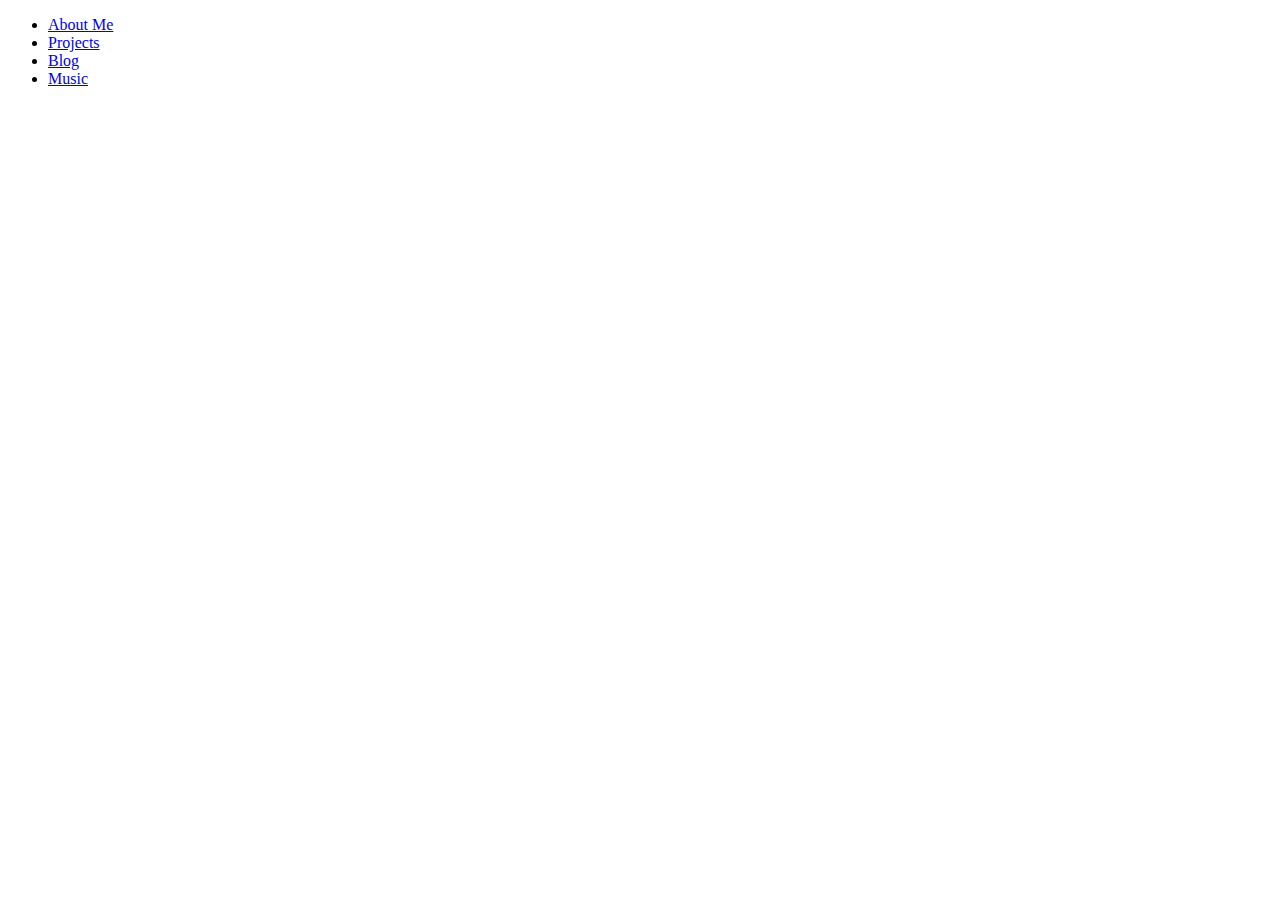
==== index.html @ 07c1a790 "create basic structure and assets" ====
<!DOCTYPE html>
<html lang="en">
<head>
    <meta charset="UTF-8">
    <meta http-equiv="X-UA-Compatible" content="IE=edge">
    <meta name="viewport" content="width=device-width, initial-scale=1.0">
    <title>Document</title>
</head>
<body>
    <header>
      <div class="header-bg">
        
      </div>
    </header>
        <ul>
          <li><a href="#">About Me</a></li>
          <li><a href="#">Projects</a></li>
          <li><a href="#">Blog</a></li>
          <li><a href="#">Music</a></li>
        </ul>
</body>
</html>
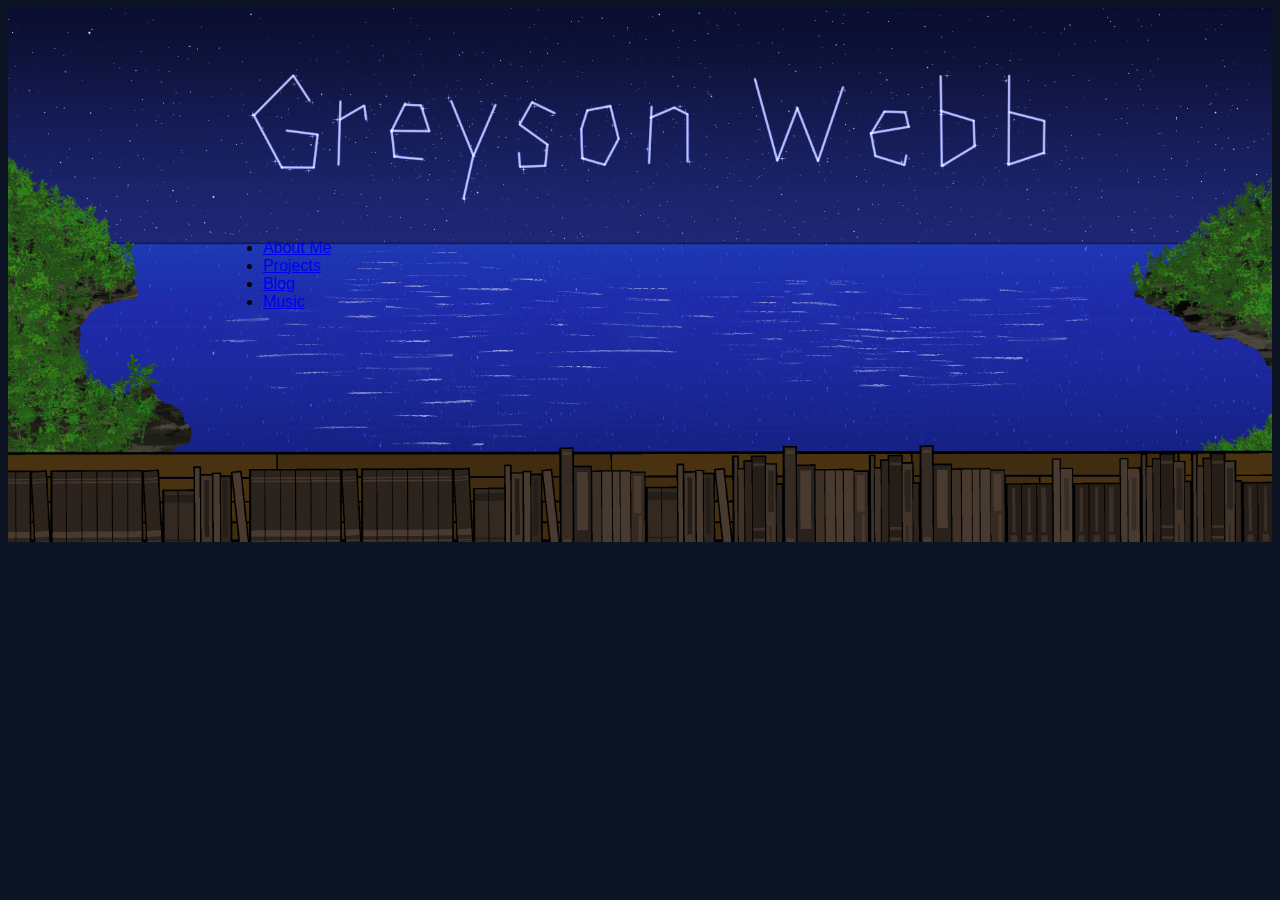
==== commit 3d124717: "add header bg and pages boilerplate" ====
--- a/index.html
+++ b/index.html
@@ -5,18 +5,19 @@
     <meta http-equiv="X-UA-Compatible" content="IE=edge">
     <meta name="viewport" content="width=device-width, initial-scale=1.0">
     <title>Document</title>
+    <link rel="stylesheet" href="styles.css">
 </head>
 <body>
     <header>
       <div class="header-bg">
-        
-      </div>
-    </header>
         <ul>
           <li><a href="#">About Me</a></li>
           <li><a href="#">Projects</a></li>
           <li><a href="#">Blog</a></li>
           <li><a href="#">Music</a></li>
         </ul>
+      </div>
+    </header>
+        
 </body>
 </html>--- a/styles.css
+++ b/styles.css
@@ -0,0 +1,13 @@
+body {
+    background-color: rgb(13,20,35);
+    font-family: Helvetica;
+  }
+  
+.header-bg {
+    background-image: url("img/GW-Header-BG.jpg"); 
+    background-size: cover; 
+    background-position: center;
+    padding: 17%
+  }
+  
+  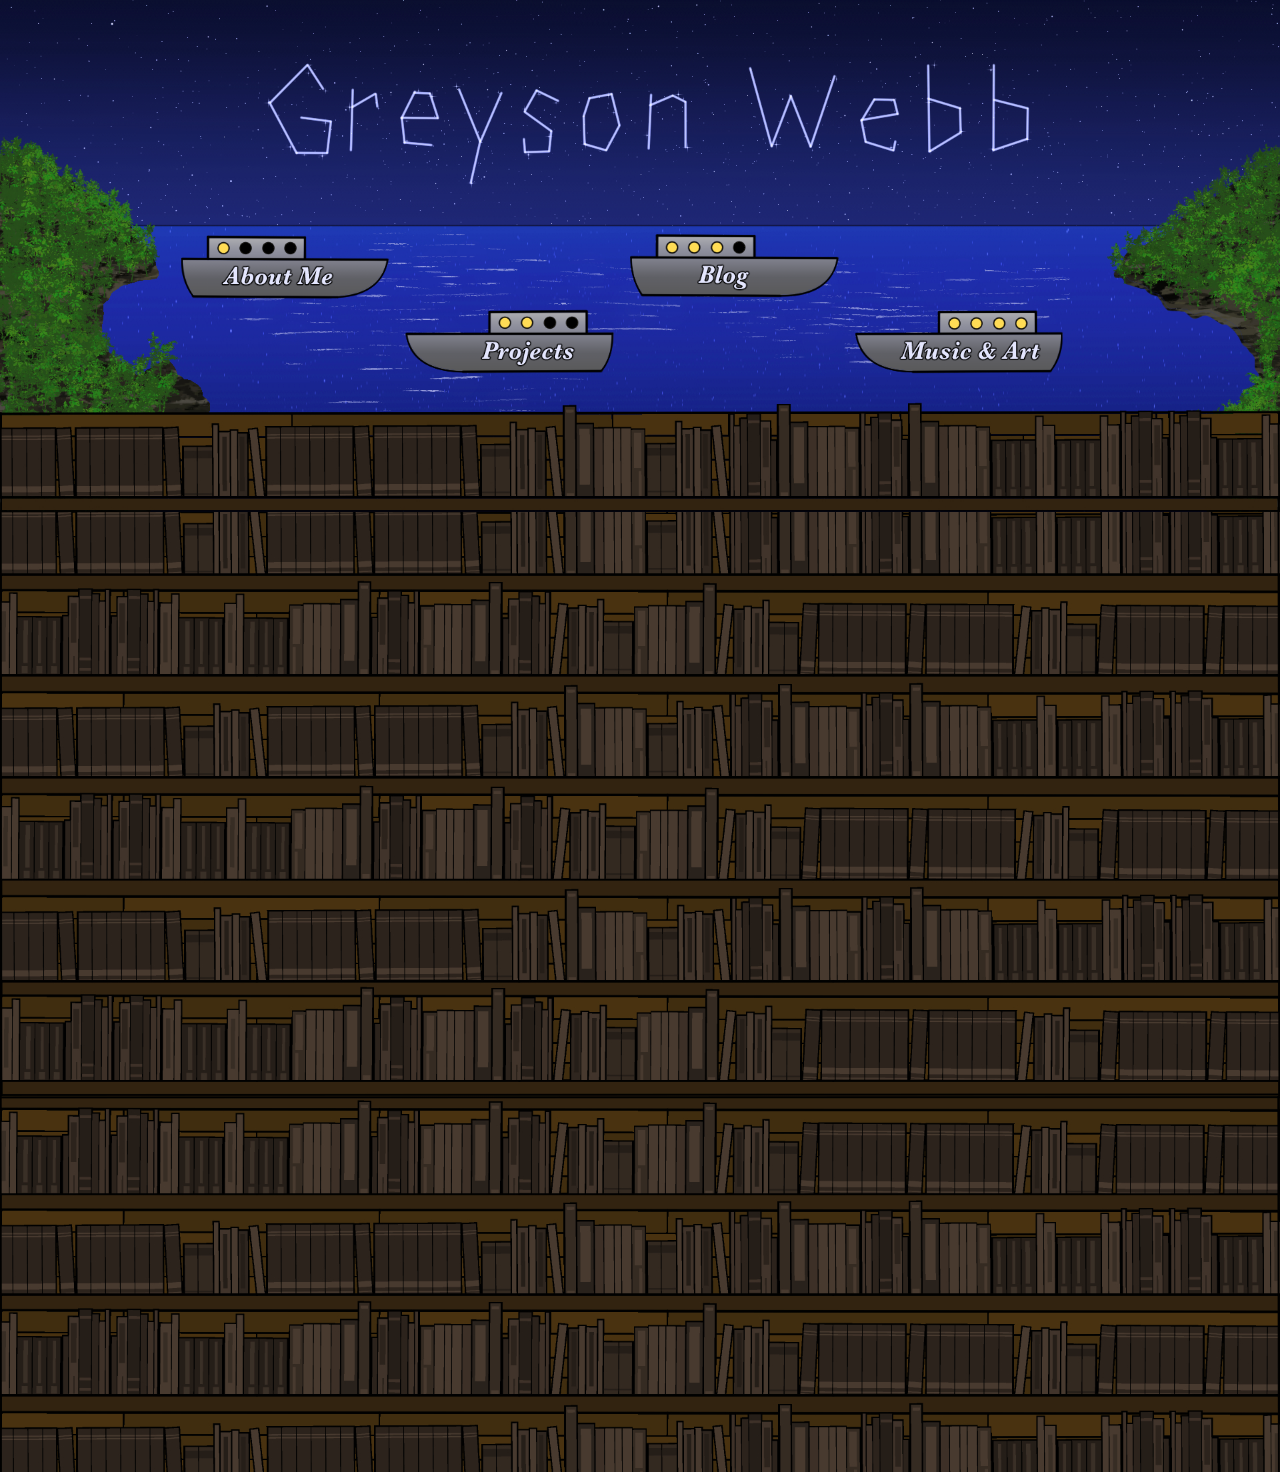
==== commit 70cbb55d: "structure backgrounds and nav imgs" ====
--- a/index.html
+++ b/index.html
@@ -4,20 +4,27 @@
     <meta charset="UTF-8">
     <meta http-equiv="X-UA-Compatible" content="IE=edge">
     <meta name="viewport" content="width=device-width, initial-scale=1.0">
-    <title>Document</title>
+    <title>Greyson Webb</title>
     <link rel="stylesheet" href="styles.css">
 </head>
 <body>
     <header>
-      <div class="header-bg">
-        <ul>
-          <li><a href="#">About Me</a></li>
-          <li><a href="#">Projects</a></li>
-          <li><a href="#">Blog</a></li>
-          <li><a href="#">Music</a></li>
-        </ul>
-      </div>
+      <ul class="navbar">
+        <li class="about-me-button"><a href="#"><img src="img/nav-buttons/about-me-boat-button.png" alt="About Me button that looks like a boat"></a></li>
+        <li class="projects-button"><a href="#"><img src="img/nav-buttons/projects-boat-button.png" alt="Projects button that looks like a boat"></a></li>
+        <li class="blog-button"><a href="#"><img src="img/nav-buttons/blog-boat-button.png" alt="Blog button that looks like a boat"></a></li>
+        <li class="music-and-art-button"><a href="#"><img src="img/nav-buttons/Music-and-Art-boat-button.png" alt="Music and Art button that looks like a boat"></a></li>
+      </ul>
+      
     </header>
-        
+
+    <div class="content">
+
+    
+    </div>
+
+    <footer>
+
+    </footer>
 </body>
 </html>--- a/styles.css
+++ b/styles.css
@@ -1,13 +1,66 @@
+* {
+  box-sizing: border-box;
+  margin: 0;
+  padding: 0;
+}
+
 body {
-    background-color: rgb(13,20,35);
-    font-family: Helvetica;
-  }
+  background-image: url("img/GW-body-Background.jpg");
+  background-size: contain;
+  background-position: center;
+  background-color: rgb(13,20,35);
+  font-family: Helvetica;
+}
   
-.header-bg {
-    background-image: url("img/GW-Header-BG.jpg"); 
-    background-size: cover; 
-    background-position: center;
-    padding: 17%
-  }
-  
-  +header {
+  display: flex;
+  justify-content: center;
+  align-items: center;
+  background-image: url("img/GW-Header-BG.jpg"); 
+  background-size: cover; 
+  background-position: bottom;
+  max-width: 1920px;
+  height: 100%;
+  width: 100%;
+  height: 40vw;
+  margin: 0 auto;
+}
+
+.navbar {
+  display: flex;
+  height: 12.6vw;
+  width: 73vw;
+  align-items: center;
+  list-style: none;
+  padding: 0px;
+  margin-top: 100px;
+}
+
+/*
+.about-me-button,
+.projects-button,
+.blog-button,
+.music-and-art-button {
+
+}
+*/
+
+.about-me-button,
+.blog-button {
+  align-self: flex-start;
+}
+
+.projects-button,
+.music-and-art-button {
+  align-self: flex-end;
+}
+
+
+.navbar li a img {
+  width: 17.55vw;
+}
+
+
+.content {
+  height: 75vw;
+}
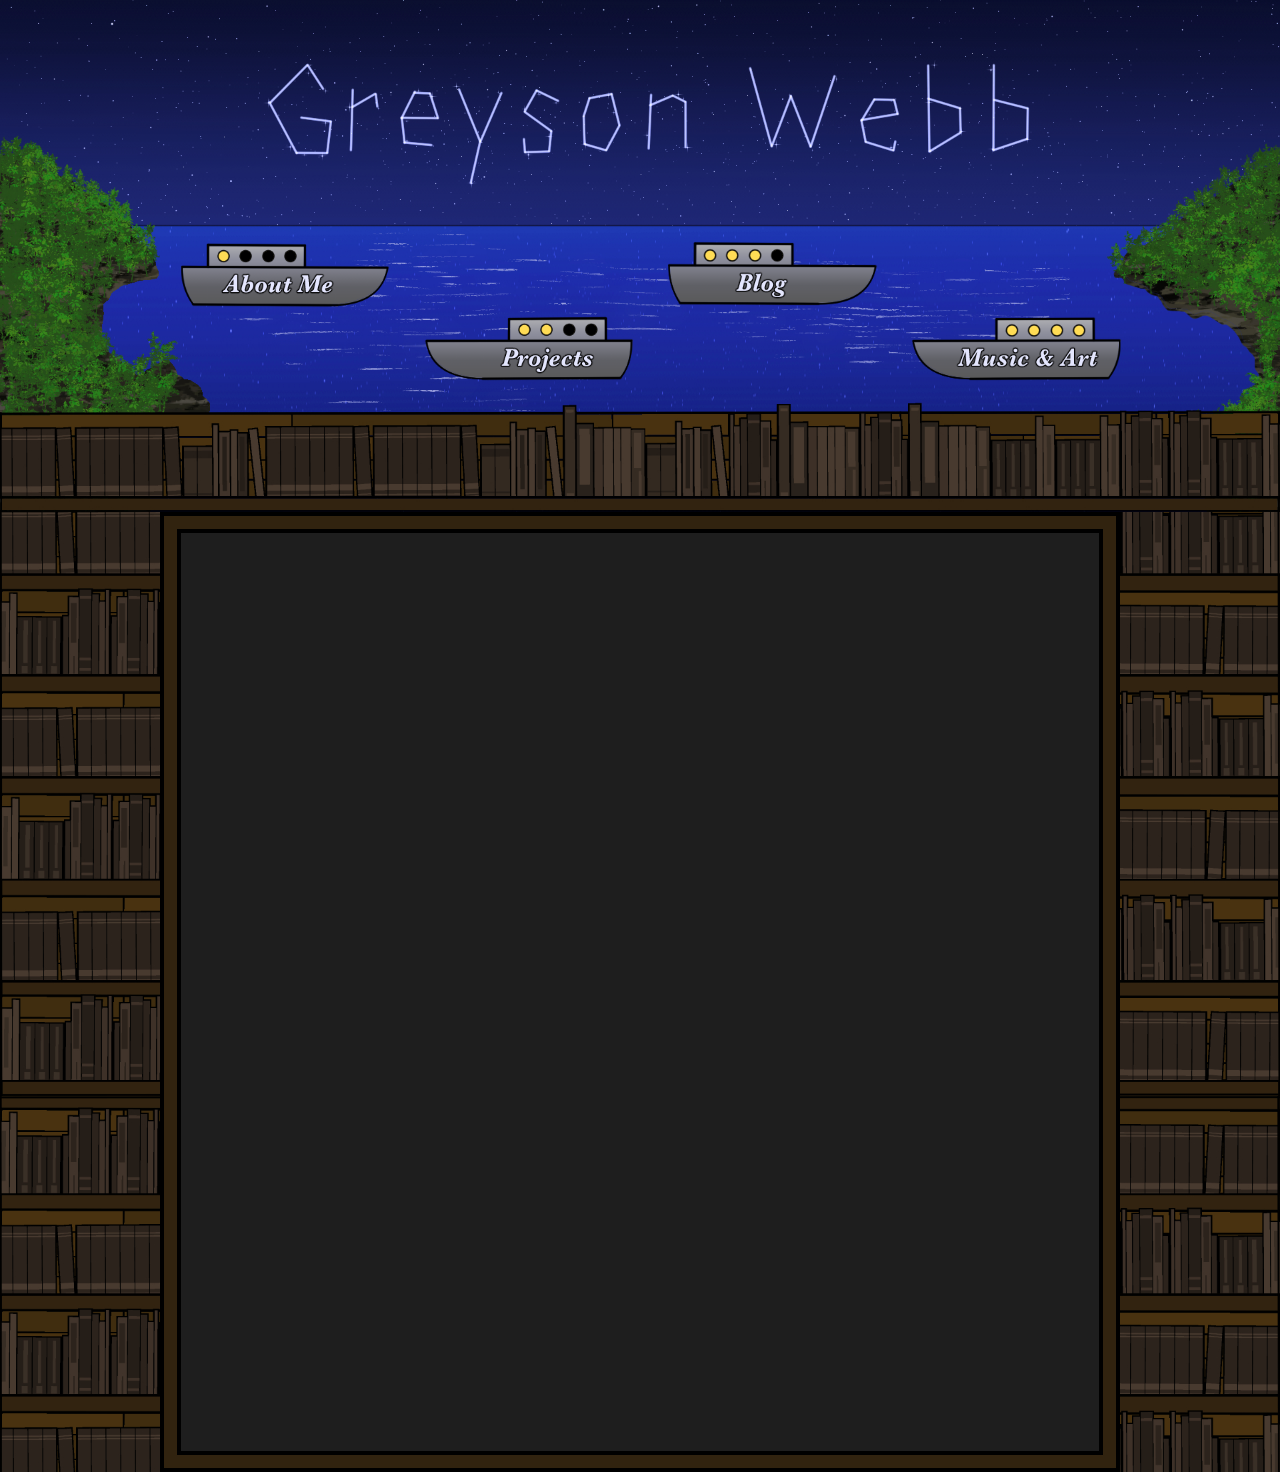
==== commit 44243123: "link pages and create content border" ====
--- a/index.html
+++ b/index.html
@@ -10,16 +10,19 @@
 <body>
     <header>
       <ul class="navbar">
-        <li class="about-me-button"><a href="#"><img src="img/nav-buttons/about-me-boat-button.png" alt="About Me button that looks like a boat"></a></li>
-        <li class="projects-button"><a href="#"><img src="img/nav-buttons/projects-boat-button.png" alt="Projects button that looks like a boat"></a></li>
-        <li class="blog-button"><a href="#"><img src="img/nav-buttons/blog-boat-button.png" alt="Blog button that looks like a boat"></a></li>
-        <li class="music-and-art-button"><a href="#"><img src="img/nav-buttons/Music-and-Art-boat-button.png" alt="Music and Art button that looks like a boat"></a></li>
+        <li class="about-me-button"><a href="index.html"><img src="img/nav-buttons/about-me-boat-button.png" alt="About Me button that looks like a boat"></a></li>
+        <li class="projects-button"><a href="pages/projects.html"><img src="img/nav-buttons/projects-boat-button.png" alt="Projects button that looks like a boat"></a></li>
+        <li class="blog-button"><a href="pages/blog.html"><img src="img/nav-buttons/blog-boat-button.png" alt="Blog button that looks like a boat"></a></li>
+        <li class="music-and-art-button"><a href="pages/music-and-art.html"><img src="img/nav-buttons/Music-and-Art-boat-button.png" alt="Music and Art button that looks like a boat"></a></li>
       </ul>
       
     </header>
 
-    <div class="content">
+    <div class="content-border">
+      <div class="content">
 
+
+      </div>
     
     </div>
 
--- a/styles.css
+++ b/styles.css
@@ -5,6 +5,9 @@
 }
 
 body {
+  display: flex;
+  flex-direction: column;
+  align-items: center;
   background-image: url("img/GW-body-Background.jpg");
   background-size: contain;
   background-position: center;
@@ -33,7 +36,9 @@
   align-items: center;
   list-style: none;
   padding: 0px;
-  margin-top: 100px;
+  margin-top: 9vw;
+  column-gap: 1.5vw;
+
 }
 
 /*
@@ -61,6 +66,18 @@
 }
 
 
+.content-border {
+  height: 75vw;
+  background-color: rgb(49,35,15);
+  width: 75vw;
+  border: 4px solid black;
+  padding: 1vw;
+}
+
 .content {
-  height: 75vw;
-}
+  /*background-color: rgb(64,45,16);*/
+  background-color: rgb(30, 30, 30);
+  border: 4px solid black;
+  height: 100%;
+  width: 100%;
+}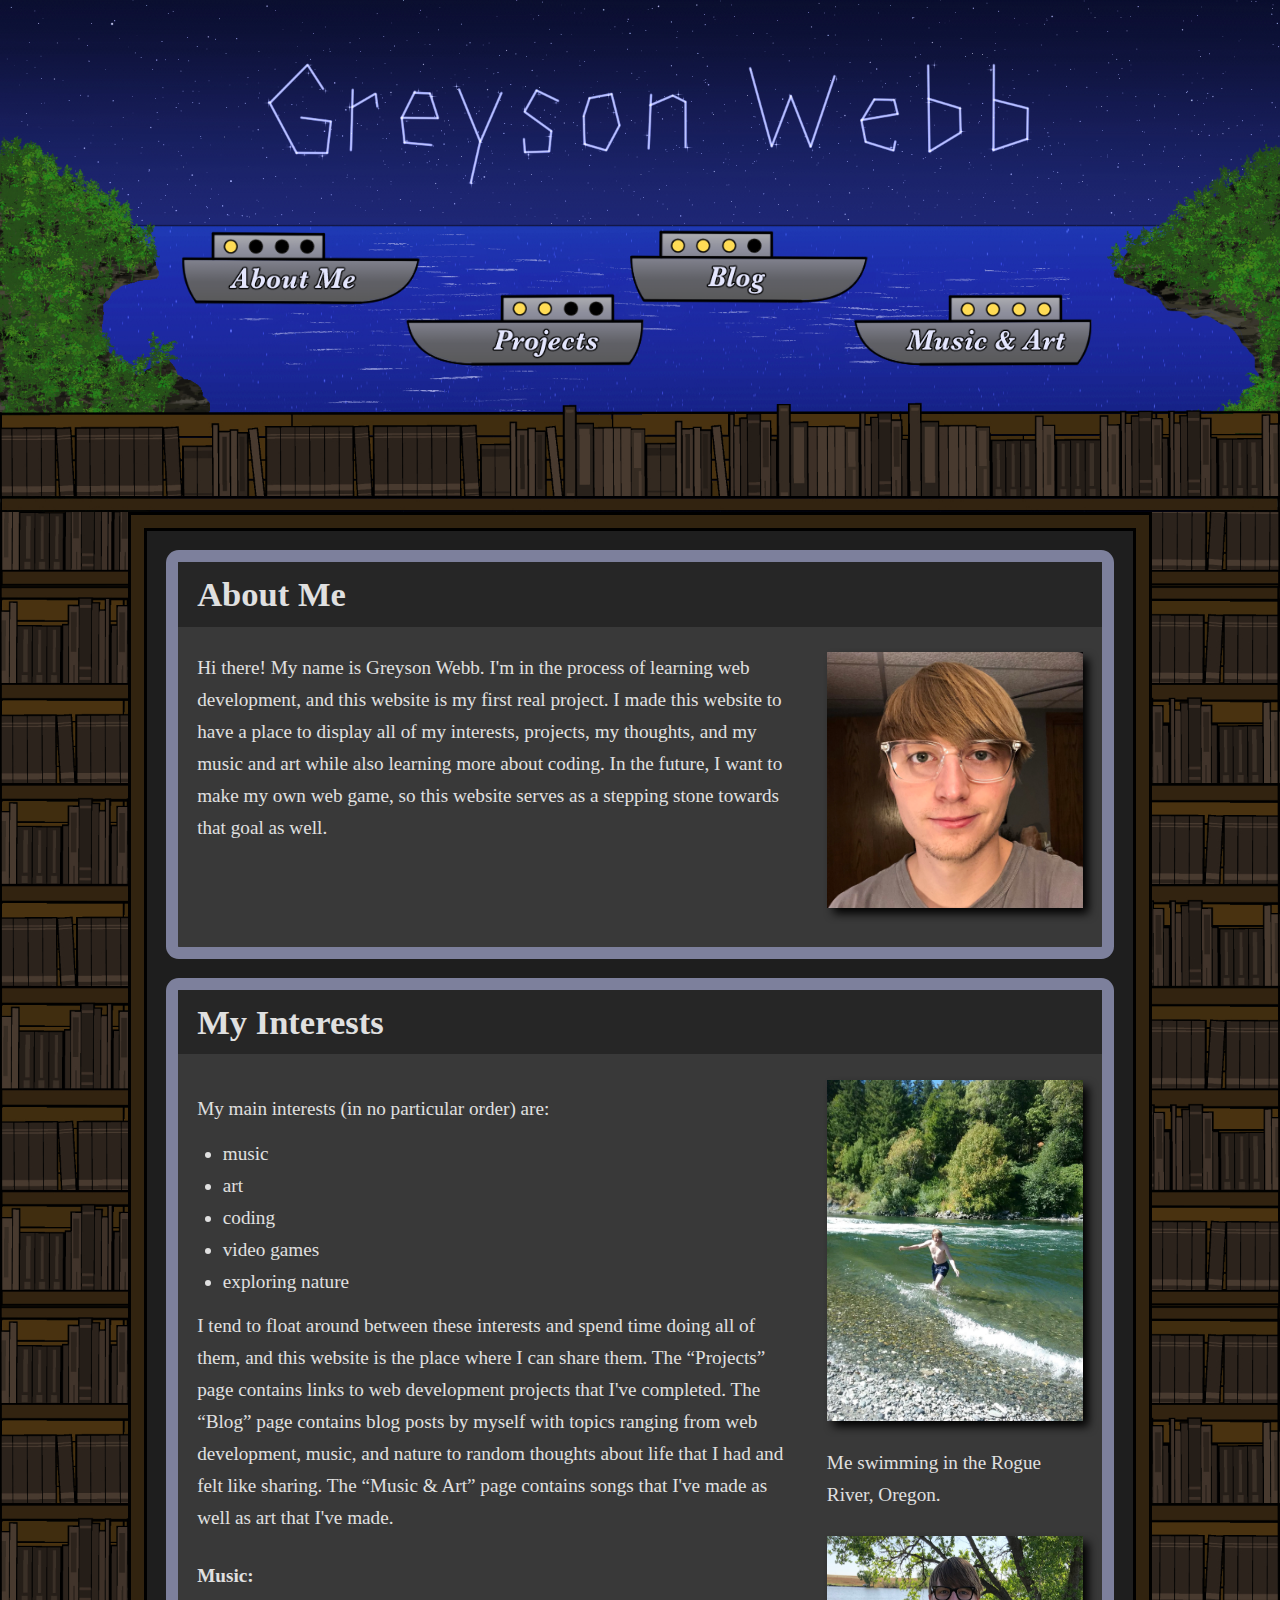
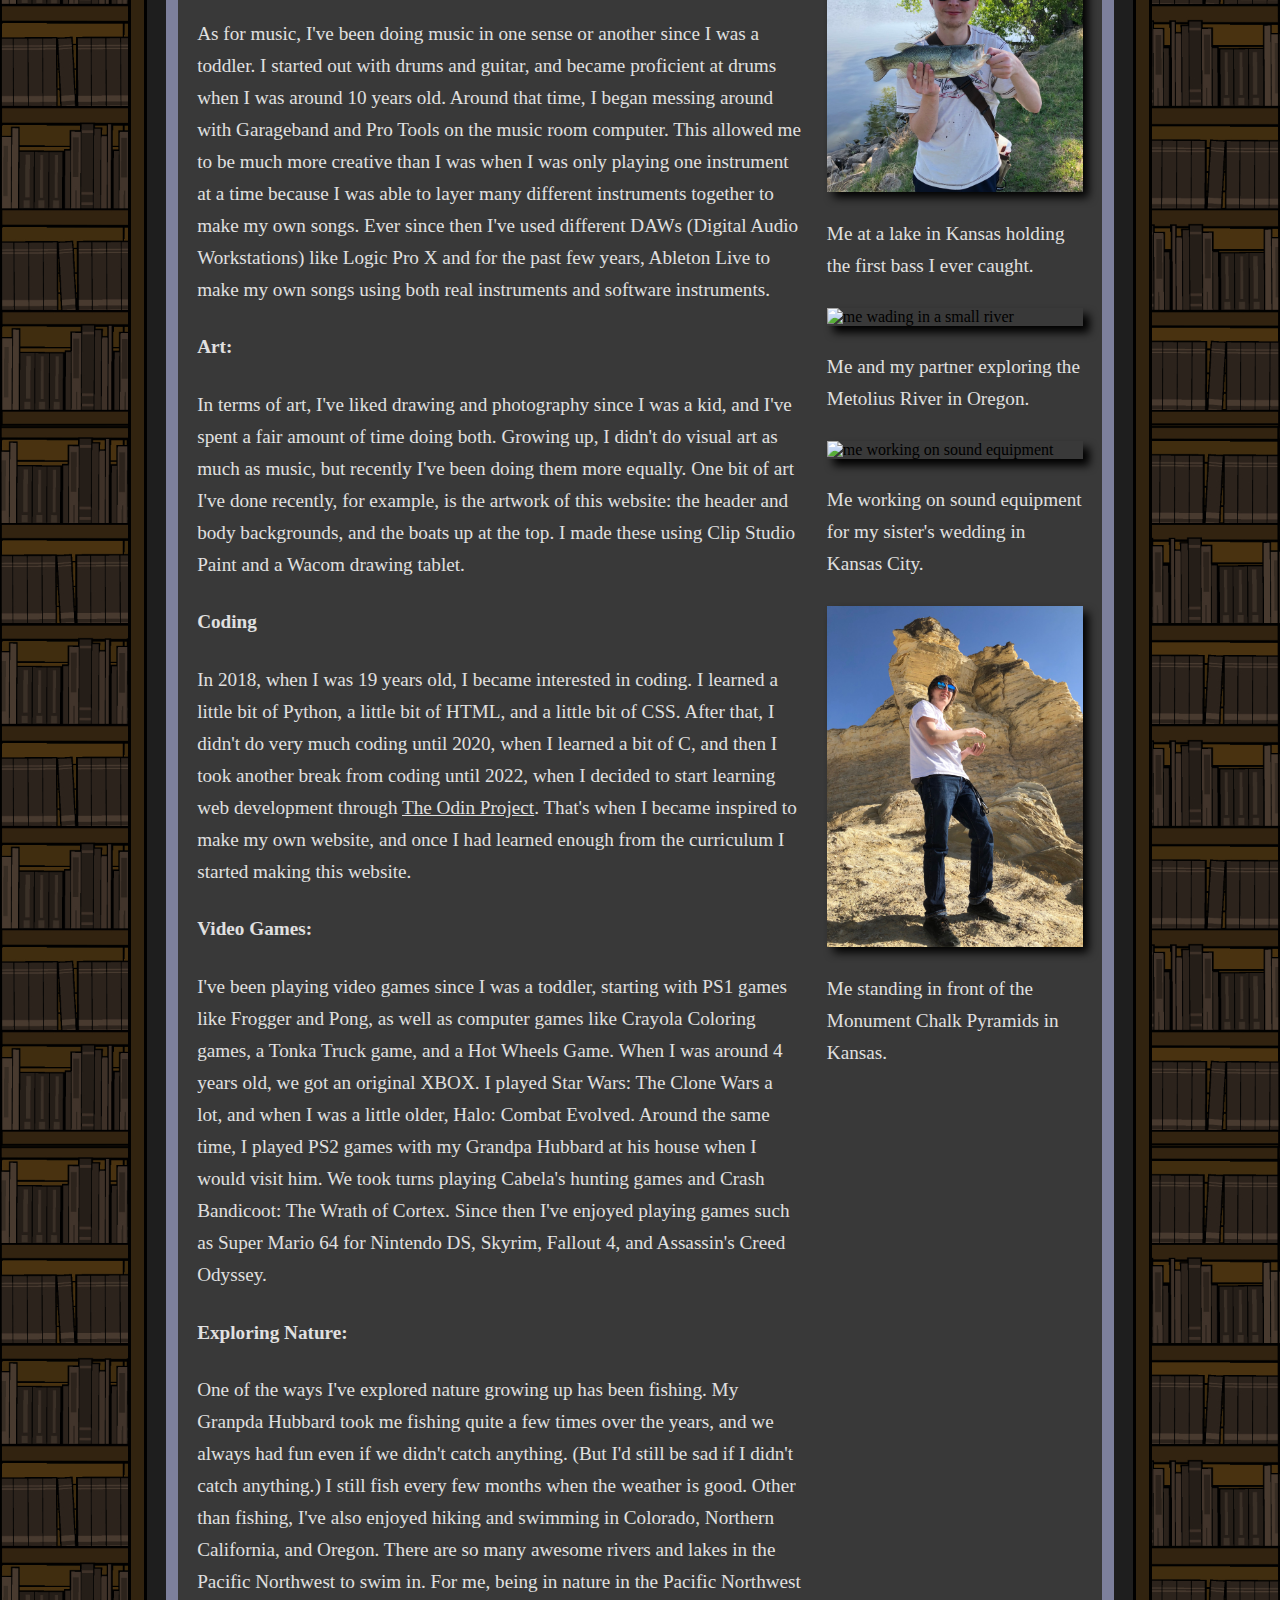
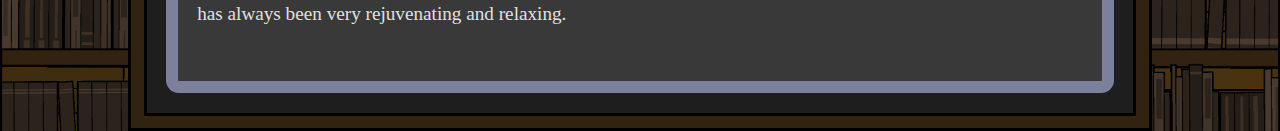
==== commit 3bb4f456: "fill about me page with content" ====
--- a/index.html
+++ b/index.html
@@ -19,8 +19,58 @@
     </header>
 
     <div class="content-border">
+
       <div class="content">
 
+        <div class="intro">
+          
+          <h2>About Me</h2>
+          <div class="intro-content">
+            <p>Hi there! My name is Greyson Webb. I'm in the process of learning web development, and this website is my first real project. I made this website to have a place to display all of my interests, projects, my thoughts, and my music and art while also learning more about coding. In the future, I want to make my own web game, so this website serves as a stepping stone towards that goal as well.</p>
+            <img src="img/about-me-pictures/profile-pic_08-2022.jpeg" alt="photo of me, Greyson">
+          </div>
+
+        </div>
+        <div class="interests">
+
+          <h2>My Interests</h2>
+          <div class="interests-content">
+            <div class="interests-content-text">
+              <p>My main interests (in no particular order) are:</p>
+              <ul>
+                <li>music</li>
+                <li>art</li>
+                <li>coding</li>
+                <li>video games</li>
+                <li>exploring nature</li>
+              </ul>
+              <p>I tend to float around between these interests and spend time doing all of them, and this website is the place where I can share them. The “Projects” page contains links to web development projects that I've completed. The “Blog” page contains blog posts by myself with topics ranging from web development, music, and nature to random thoughts about life that I had and felt like sharing. The “Music & Art” page contains songs that I've made as well as art that I've made.</p>
+              <p><strong>Music:</strong></p>
+              <p>As for music, I've been doing music in one sense or another since I was a toddler. I started out with drums and guitar, and became proficient at drums when I was around 10 years old. Around that time, I began messing around with Garageband and Pro Tools on the music room computer. This allowed me to be much more creative than I was when I was only playing one instrument at a time because I was able to layer many different instruments together to make my own songs. Ever since then I've used different DAWs (Digital Audio Workstations) like Logic Pro X and for the past few years, Ableton Live to make my own songs using both real instruments and software instruments.</p>
+              <p><strong>Art:</strong></p>
+              <p>In terms of art, I've liked drawing and photography since I was a kid, and I've spent a fair amount of time doing both. Growing up, I didn't do visual art as much as music, but recently I've been doing them more equally. One bit of art I've done recently, for example, is the artwork of this website: the header and body backgrounds, and the boats up at the top. I made these using Clip Studio Paint and a Wacom drawing tablet.</p>
+              <p><strong>Coding</strong></p>
+              <p>In 2018, when I was 19 years old, I became interested in coding. I learned a little bit of Python, a little bit of HTML, and a little bit of CSS. After that, I didn't do very much coding until 2020, when I learned a bit of C, and then I took another break from coding until 2022, when I decided to start learning web development through <a href="https://www.theodinproject.com/">The Odin Project</a>. That's when I became inspired to make my own website, and once I had learned enough from the curriculum I started making this website.</p>
+              <p><strong>Video Games:</strong>
+              <p>I've been playing video games since I was a toddler, starting with PS1 games like Frogger and Pong, as well as computer games like Crayola Coloring games, a Tonka Truck game, and a Hot Wheels Game. When I was around 4 years old, we got an original XBOX. I played Star Wars: The Clone Wars a lot, and when I was a little older, Halo: Combat Evolved. Around the same time, I played PS2 games with my Grandpa Hubbard at his house when I would visit him. We took turns playing Cabela's hunting games and Crash Bandicoot: The Wrath of Cortex. Since then I've enjoyed playing games such as Super Mario 64 for Nintendo DS, Skyrim, Fallout 4, and Assassin's Creed Odyssey.</p>
+              <p><strong>Exploring Nature:</strong>
+              <p>One of the ways I've explored nature growing up has been fishing. My Granpda Hubbard took me fishing quite a few times over the years, and we always had fun even if we didn't catch anything. (But I'd still be sad if I didn't catch anything.) I still fish every few months when the weather is good. Other than fishing, I've also enjoyed hiking and swimming in Colorado, Northern California, and Oregon. There are so many awesome rivers and lakes in the Pacific Northwest to swim in. For me, being in nature in the Pacific Northwest has always been very rejuvenating and relaxing.</p>
+            </div>
+            <div class="interests-content-imgs">
+              <img src="img/about-me-pictures/rogue-river.jpeg" alt="me swimming in a river">
+              <p>Me swimming in the Rogue River, Oregon.</p>
+              <img src="img/about-me-pictures/first-bass.jpg" alt="me holding a fish in front of a lake">
+              <p>Me at a lake in Kansas holding the first bass I ever caught.</p>
+              <img src="img/about-me-pictures/metolius.jpeg" alt="me wading in a small river">
+              <p>Me and my partner exploring the Metolius River in Oregon.</p>
+              <img src="img/about-me-pictures/wedding-sound.jpeg" alt="me working on sound equipment">
+              <p>Me working on sound equipment for my sister's wedding in Kansas City.</p>
+              <img src="img/about-me-pictures/monument-rocks.jpeg" alt="me standing in front of a huge rock">
+              <p>Me standing in front of the Monument Chalk Pyramids in Kansas.</p>
+            </div>
+          </div>
+
+        </div>
 
       </div>
     
--- a/styles.css
+++ b/styles.css
@@ -12,7 +12,7 @@
   background-size: contain;
   background-position: center;
   background-color: rgb(13,20,35);
-  font-family: Helvetica;
+  font-family: Garamond, serif;
 }
   
 header {
@@ -36,9 +36,7 @@
   align-items: center;
   list-style: none;
   padding: 0px;
-  margin-top: 9vw;
-  column-gap: 1.5vw;
-
+  margin-top: 7vw;
 }
 
 /*
@@ -46,9 +44,16 @@
 .projects-button,
 .blog-button,
 .music-and-art-button {
-
+  border: 4px solid red;
 }
 */
+
+.projects-button,
+.blog-button,
+.music-and-art-button {
+  margin-left: -2.5vw;
+}
+
 
 .about-me-button,
 .blog-button {
@@ -62,22 +67,126 @@
 
 
 .navbar li a img {
-  width: 17.55vw;
+  width: 20vw;
 }
 
 
 .content-border {
-  height: 75vw;
   background-color: rgb(49,35,15);
-  width: 75vw;
-  border: 4px solid black;
+  width: 80vw;
+  border: 0.25vw solid black;
   padding: 1vw;
 }
 
 .content {
-  /*background-color: rgb(64,45,16);*/
+  display: flex;
+  flex-direction: column;
+  row-gap: 1.5vw;
   background-color: rgb(30, 30, 30);
-  border: 4px solid black;
+  border: 0.25vw solid black;
   height: 100%;
   width: 100%;
-}+  padding: 1.5vw;
+}
+
+.intro {
+  display: flex;
+  flex-direction: column;
+  justify-content: space-between;
+  background-color: rgba(69, 69, 69,0.7);
+  border: 1vw solid rgba(194,199,255,0.5);
+  border-radius: 1vw;
+  padding: 1vw 1.5vw;
+}
+
+.intro h2 {
+  font-size: 2.7vw;
+  color: rgb(224, 224, 224);
+  background-color: rgba(30, 30, 30, 0.7);
+  padding: 1vw 1.5vw;
+  margin-bottom: 2vw;
+  margin: -1vw -1.5vw 0vw -1.5vw;
+}
+
+.intro-content {
+  display: flex;
+  column-gap: 2vw;
+  margin-bottom: 2vw;
+  margin-top: 2vw;
+}
+
+.intro-content p {
+  color: rgb(224, 224, 224);
+  font-size: 1.5vw;
+  line-height: 2.5vw;
+}
+
+.intro-content img {
+  width: 20vw;
+  box-shadow: 0.5vw 0.5vw 0.7vw black;
+}
+
+.interests {
+  display: flex;
+  flex-direction: column;
+  background-color: rgba(69, 69, 69,0.7);
+  border: 1vw solid rgba(194,199,255,0.5);
+  border-radius: 1vw;
+  padding: 1vw 1.5vw;
+}
+
+.interests h2 {
+  font-size: 2.7vw;
+  color: rgb(224, 224, 224);
+  background-color: rgba(30, 30, 30, 0.7);
+  padding: 1vw 1.5vw;
+  margin-bottom: 2vw;
+  margin: -1vw -1.5vw 0vw -1.5vw;
+}
+
+.interests-content {
+  display: flex;
+  column-gap: 2vw;
+  margin-bottom: 2vw;
+  margin-top: 2vw;
+}
+
+.interests-content-text {
+  display: flex;
+  flex-direction: column;
+}
+
+.interests-content-text p {
+  color: rgb(224, 224, 224);
+  margin: 1vw 0vw;
+  font-size: 1.5vw;
+  line-height: 2.5vw;
+}
+
+.interests-content a {
+  color:rgb(224, 224, 224);
+}
+
+.interests-content-text ul {
+  color: rgb(224, 224, 224);
+  font-size: 1.5vw;
+  margin-left: 2vw;
+  line-height: 2.5vw;
+}
+
+.interests-content-imgs {
+  display: flex;
+  flex-direction: column;
+  row-gap: 2vw;
+}
+
+.interests-content-imgs p {
+  color: rgb(224, 224, 224);
+  font-size: 1.5vw;
+  line-height: 2.5vw;
+}
+
+.interests-content-imgs img {
+  width: 20vw;
+  box-shadow: 0.5vw 0.5vw 0.7vw black;
+}
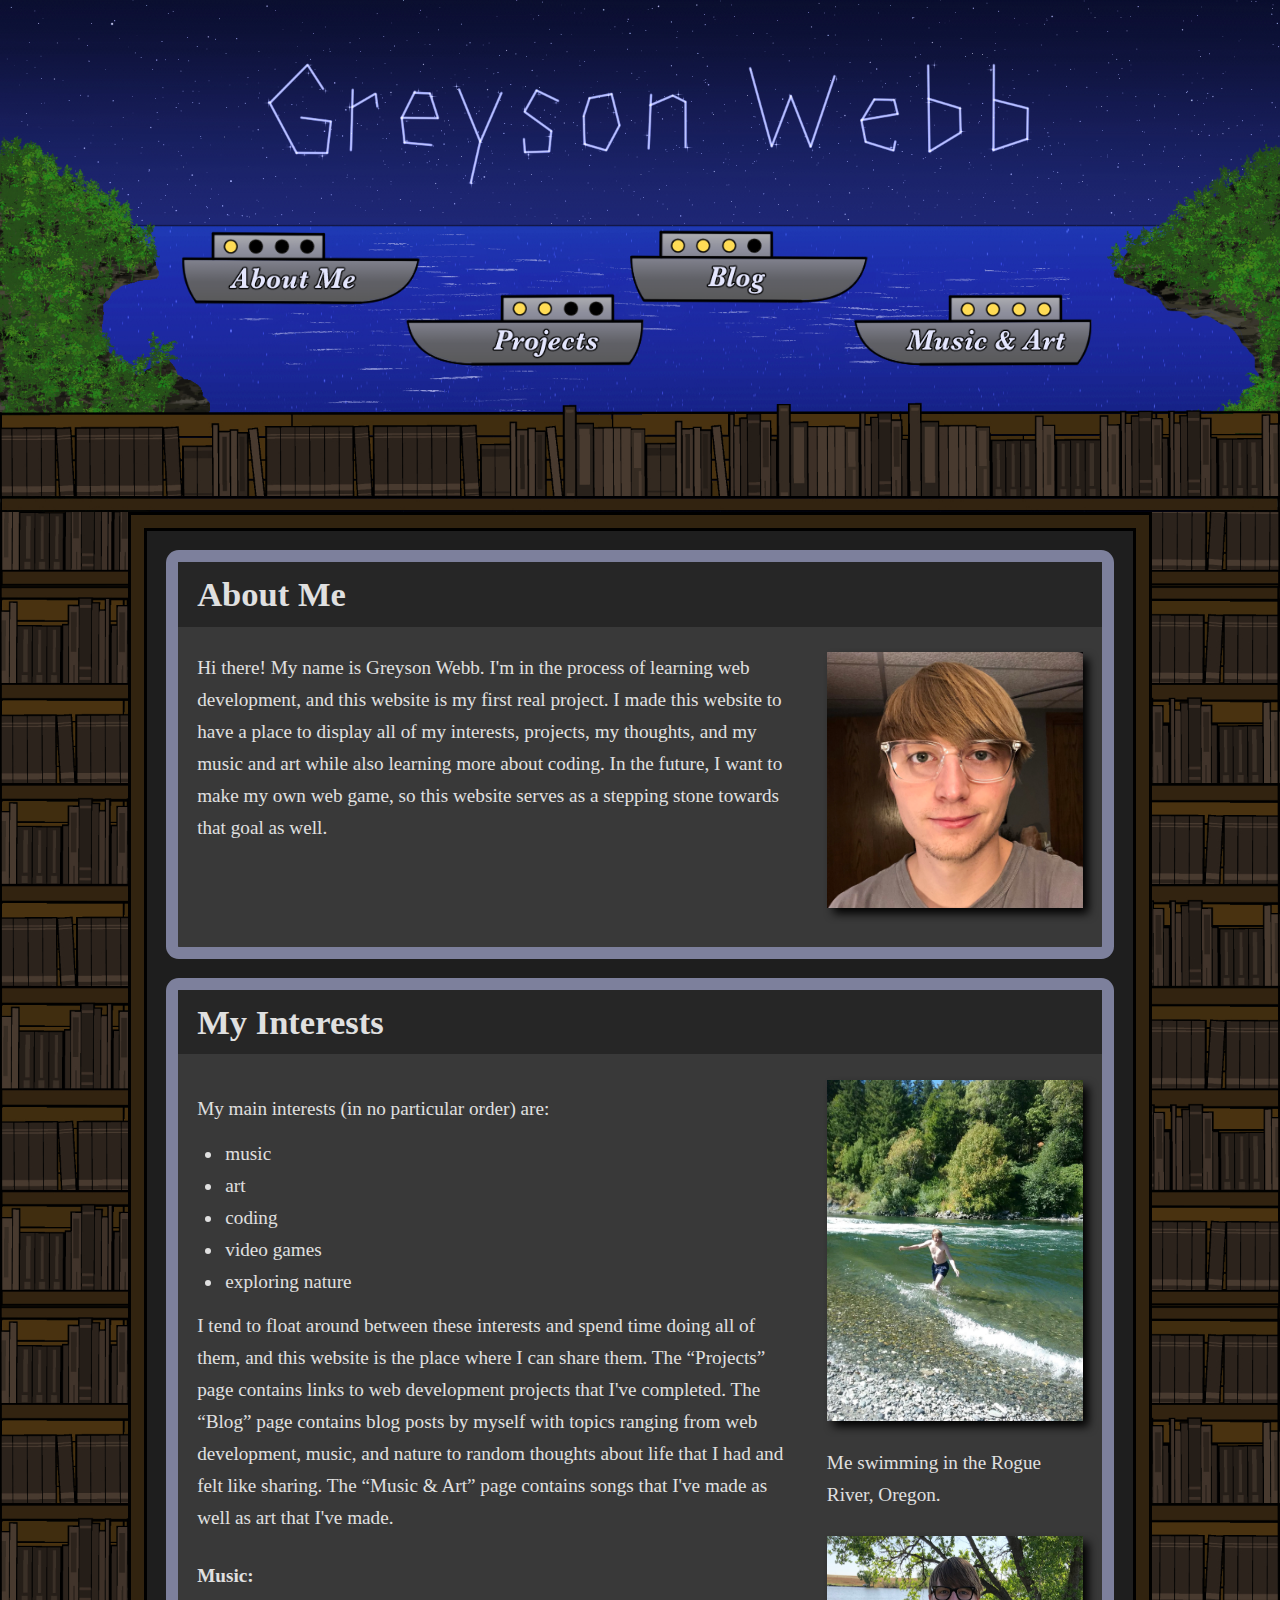
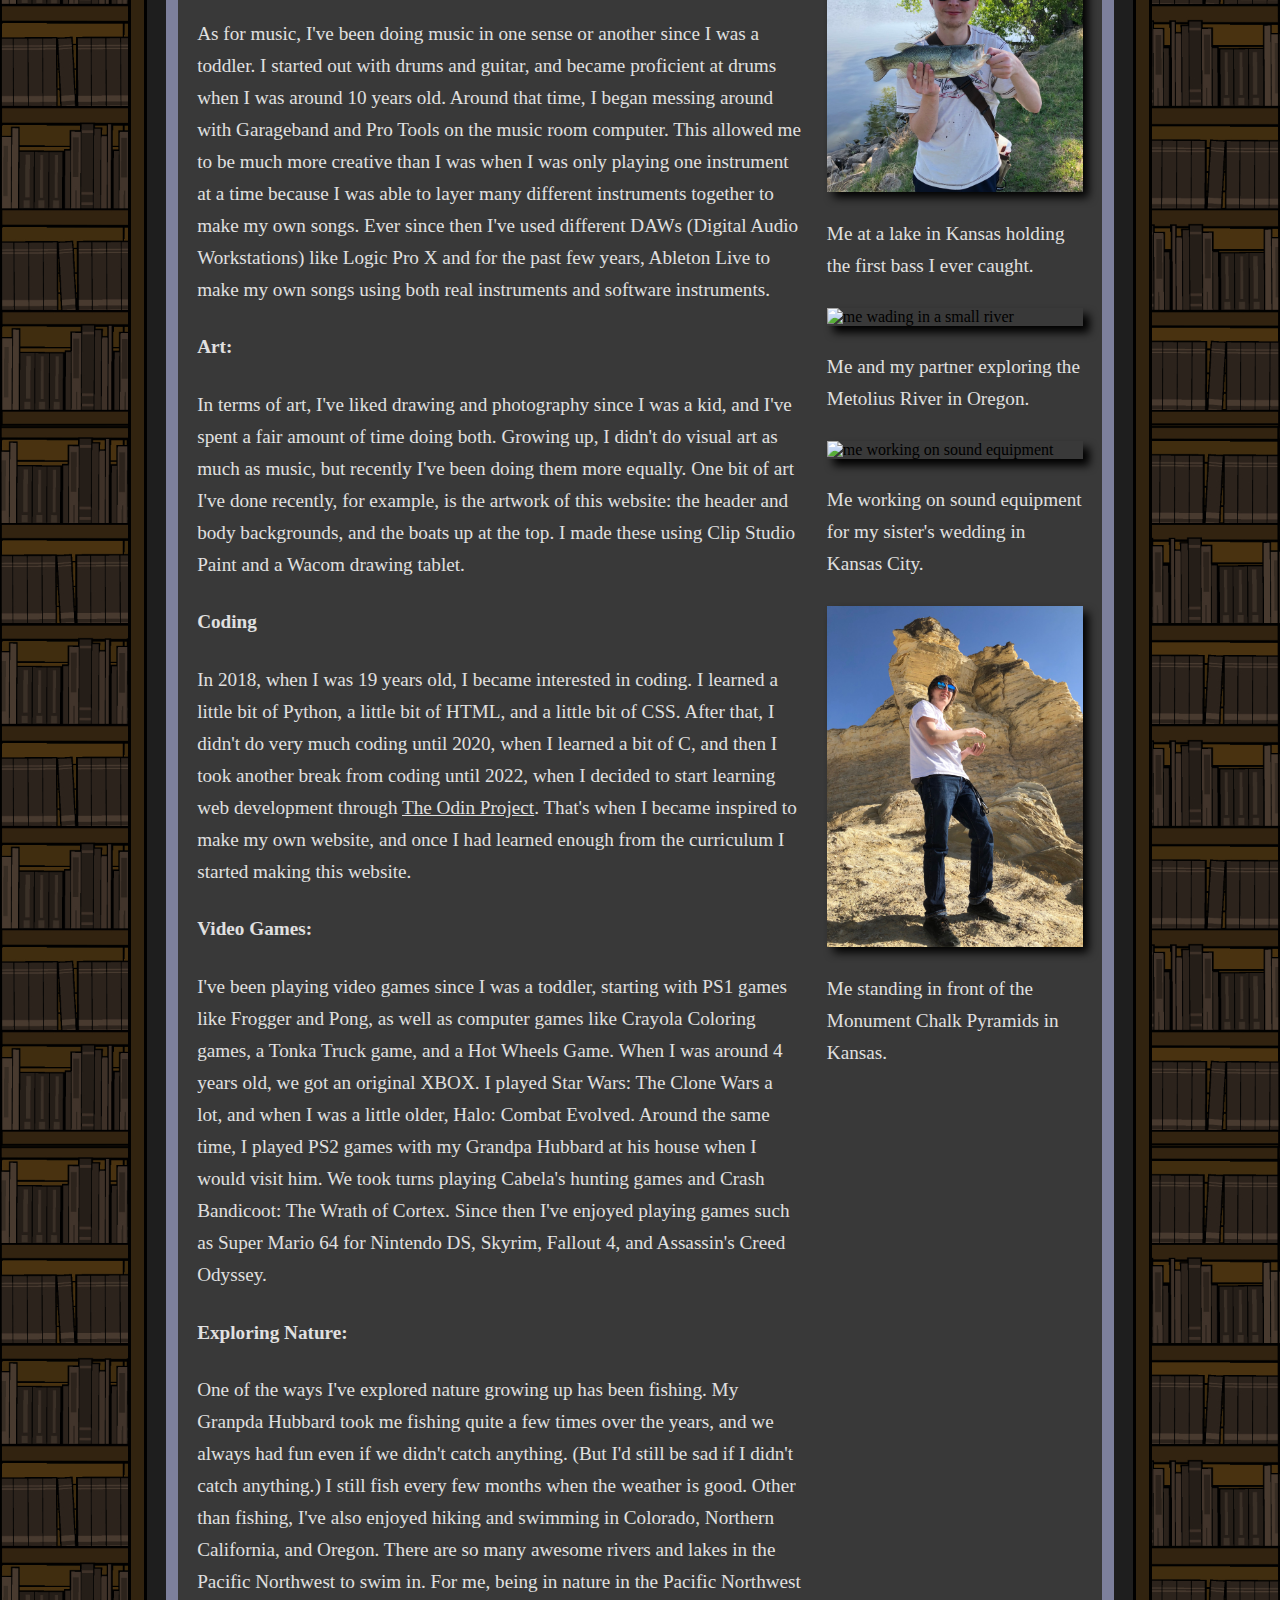
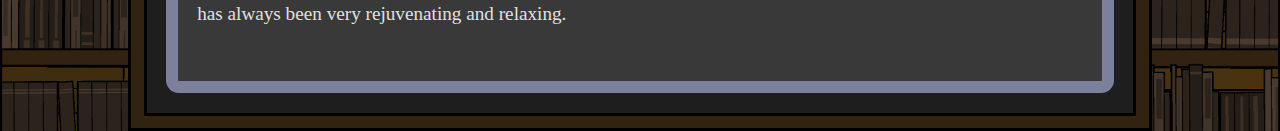
==== commit 17c5bd02: "fix bullet spacing for phone screens" ====
--- a/index.html
+++ b/index.html
@@ -38,11 +38,11 @@
             <div class="interests-content-text">
               <p>My main interests (in no particular order) are:</p>
               <ul>
-                <li>music</li>
-                <li>art</li>
-                <li>coding</li>
-                <li>video games</li>
-                <li>exploring nature</li>
+                <li><span>music</span></li>
+                <li><span>art</span></li>
+                <li><span>coding</span></li>
+                <li><span>video games</span></li>
+                <li><span>exploring nature</span></li>
               </ul>
               <p>I tend to float around between these interests and spend time doing all of them, and this website is the place where I can share them. The “Projects” page contains links to web development projects that I've completed. The “Blog” page contains blog posts by myself with topics ranging from web development, music, and nature to random thoughts about life that I had and felt like sharing. The “Music & Art” page contains songs that I've made as well as art that I've made.</p>
               <p><strong>Music:</strong></p>
--- a/styles.css
+++ b/styles.css
@@ -174,6 +174,10 @@
   line-height: 2.5vw;
 }
 
+.interests-content-text ul li span {
+  margin-left: 0.2vw;
+}
+
 .interests-content-imgs {
   display: flex;
   flex-direction: column;
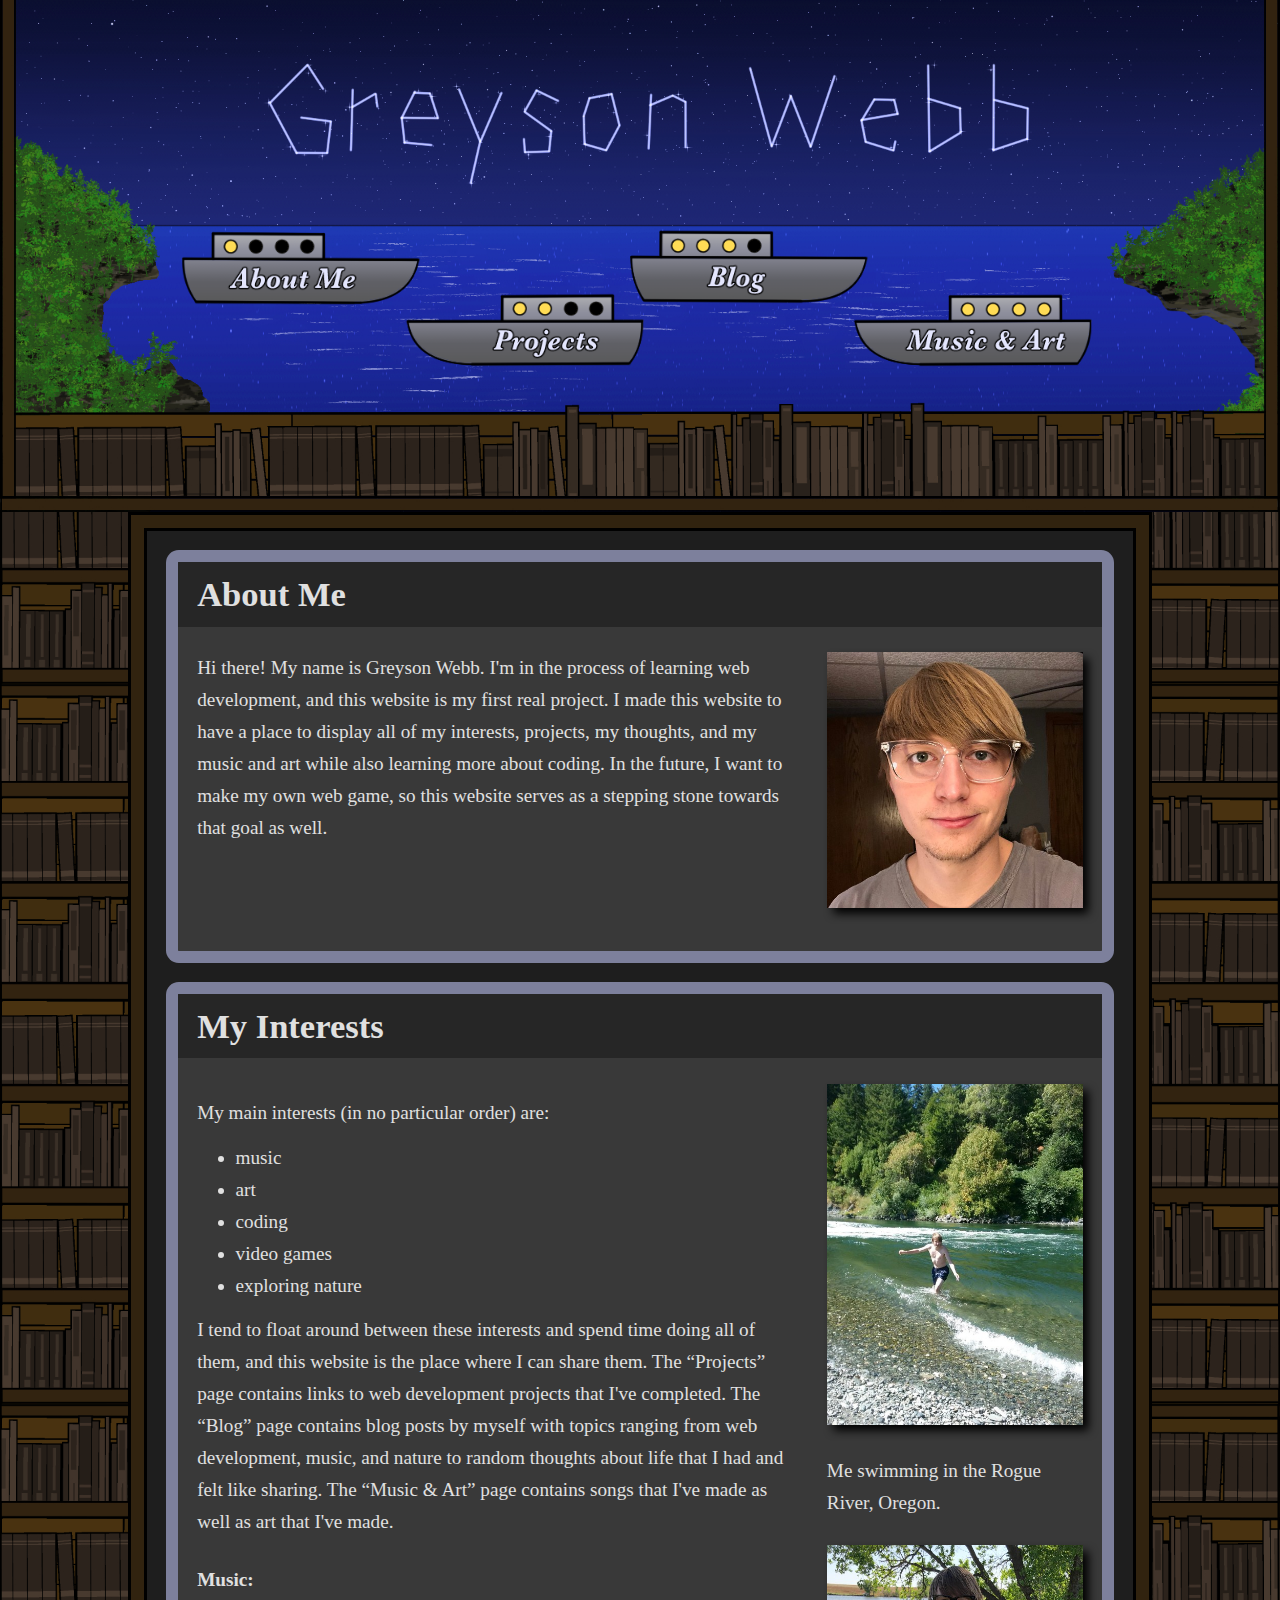
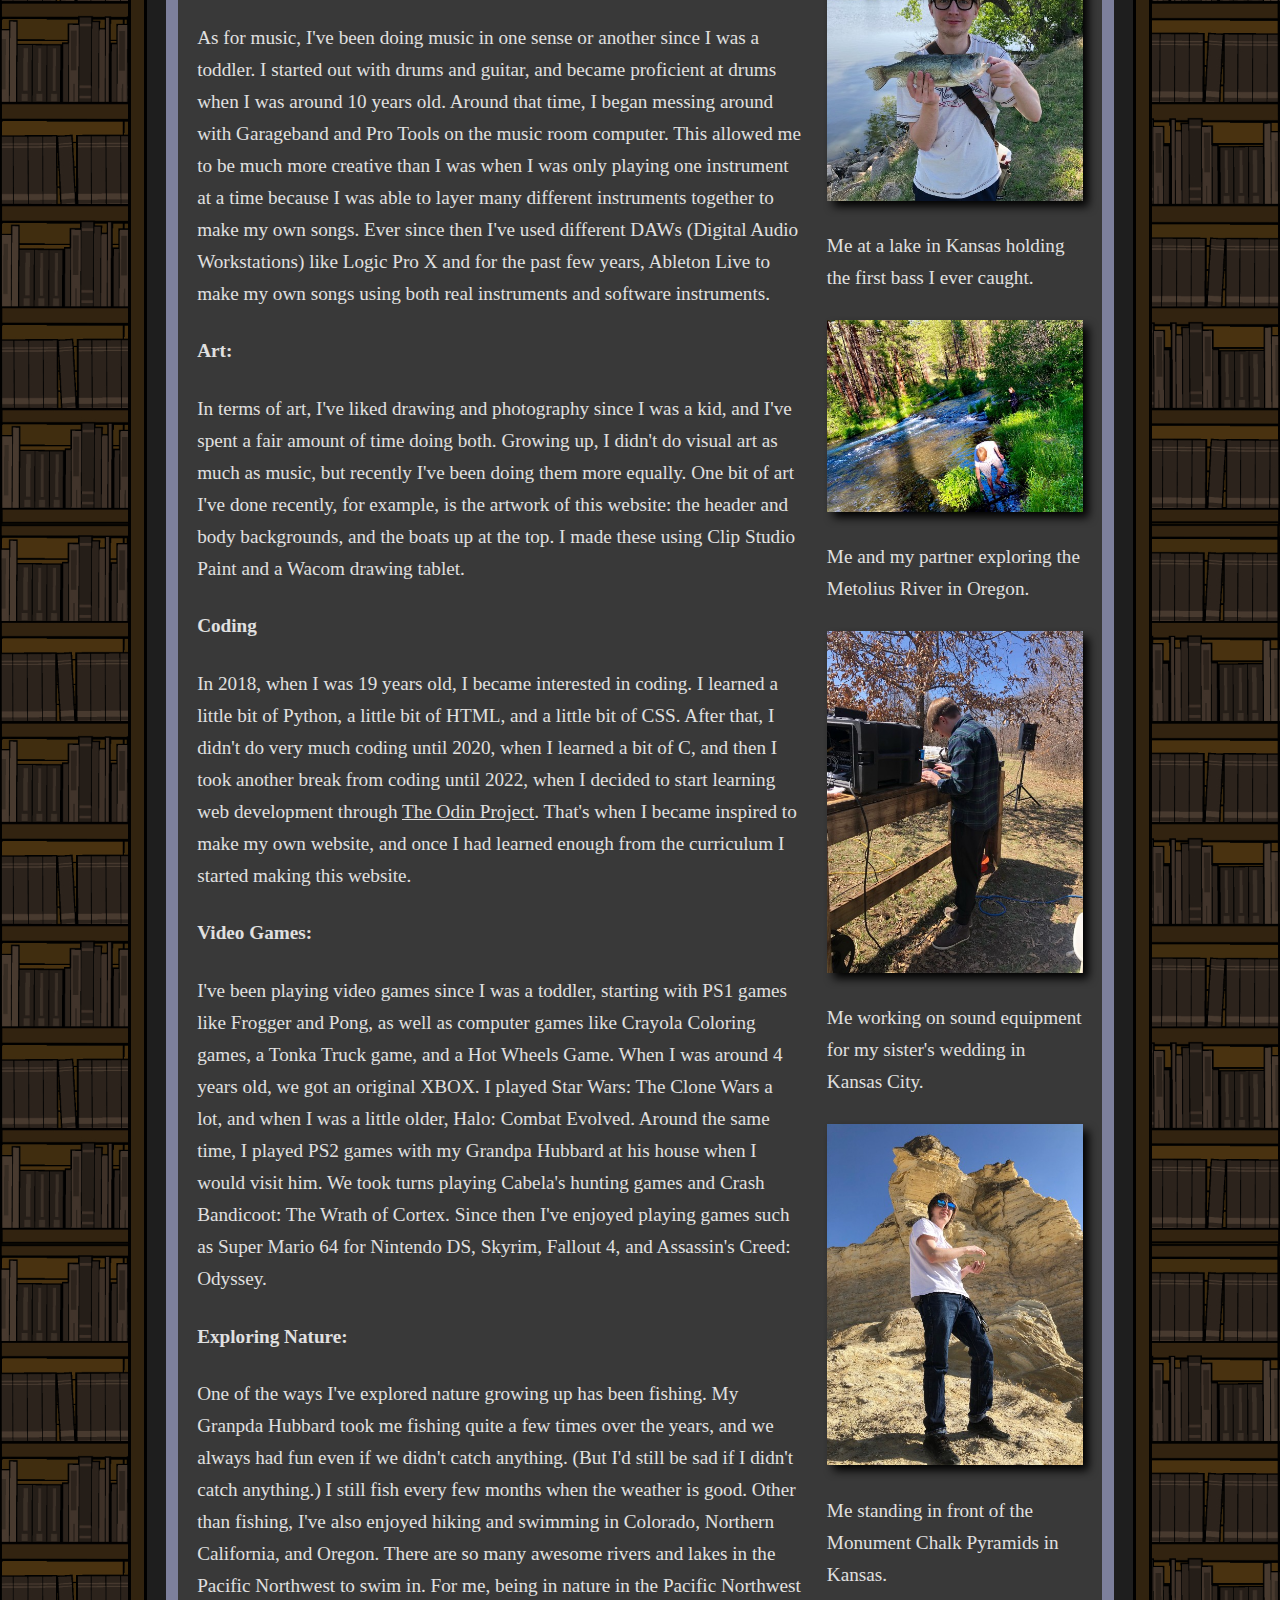
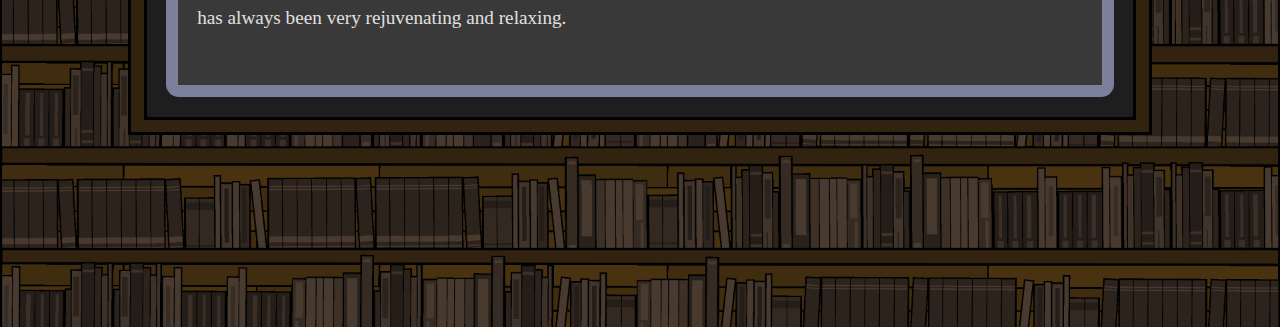
==== commit 8ca7a3ba: "resize about-me imgs and link to full size imgs" ====
--- a/index.html
+++ b/index.html
@@ -27,7 +27,7 @@
           <h2>About Me</h2>
           <div class="intro-content">
             <p>Hi there! My name is Greyson Webb. I'm in the process of learning web development, and this website is my first real project. I made this website to have a place to display all of my interests, projects, my thoughts, and my music and art while also learning more about coding. In the future, I want to make my own web game, so this website serves as a stepping stone towards that goal as well.</p>
-            <img src="img/about-me-pictures/profile-pic_08-2022.jpeg" alt="photo of me, Greyson">
+            <a href="img/about-me-pictures/full-size/profile-pic-2022.jpeg" target="_blank"><img src="img/about-me-pictures/thumbnail/profile-pic-thumbnail.jpg" alt="photo of me, Greyson"></a>
           </div>
 
         </div>
@@ -52,20 +52,20 @@
               <p><strong>Coding</strong></p>
               <p>In 2018, when I was 19 years old, I became interested in coding. I learned a little bit of Python, a little bit of HTML, and a little bit of CSS. After that, I didn't do very much coding until 2020, when I learned a bit of C, and then I took another break from coding until 2022, when I decided to start learning web development through <a href="https://www.theodinproject.com/">The Odin Project</a>. That's when I became inspired to make my own website, and once I had learned enough from the curriculum I started making this website.</p>
               <p><strong>Video Games:</strong>
-              <p>I've been playing video games since I was a toddler, starting with PS1 games like Frogger and Pong, as well as computer games like Crayola Coloring games, a Tonka Truck game, and a Hot Wheels Game. When I was around 4 years old, we got an original XBOX. I played Star Wars: The Clone Wars a lot, and when I was a little older, Halo: Combat Evolved. Around the same time, I played PS2 games with my Grandpa Hubbard at his house when I would visit him. We took turns playing Cabela's hunting games and Crash Bandicoot: The Wrath of Cortex. Since then I've enjoyed playing games such as Super Mario 64 for Nintendo DS, Skyrim, Fallout 4, and Assassin's Creed Odyssey.</p>
+              <p>I've been playing video games since I was a toddler, starting with PS1 games like Frogger and Pong, as well as computer games like Crayola Coloring games, a Tonka Truck game, and a Hot Wheels Game. When I was around 4 years old, we got an original XBOX. I played Star Wars: The Clone Wars a lot, and when I was a little older, Halo: Combat Evolved. Around the same time, I played PS2 games with my Grandpa Hubbard at his house when I would visit him. We took turns playing Cabela's hunting games and Crash Bandicoot: The Wrath of Cortex. Since then I've enjoyed playing games such as Super Mario 64 for Nintendo DS, Skyrim, Fallout 4, and Assassin's Creed: Odyssey.</p>
               <p><strong>Exploring Nature:</strong>
               <p>One of the ways I've explored nature growing up has been fishing. My Granpda Hubbard took me fishing quite a few times over the years, and we always had fun even if we didn't catch anything. (But I'd still be sad if I didn't catch anything.) I still fish every few months when the weather is good. Other than fishing, I've also enjoyed hiking and swimming in Colorado, Northern California, and Oregon. There are so many awesome rivers and lakes in the Pacific Northwest to swim in. For me, being in nature in the Pacific Northwest has always been very rejuvenating and relaxing.</p>
             </div>
             <div class="interests-content-imgs">
-              <img src="img/about-me-pictures/rogue-river.jpeg" alt="me swimming in a river">
+              <a href="img/about-me-pictures/full-size/rogue-river.jpeg" target="_blank"><img src="img/about-me-pictures/thumbnail/rogue-river-thumbnail.jpg" alt="me swimming in a river"></a>
               <p>Me swimming in the Rogue River, Oregon.</p>
-              <img src="img/about-me-pictures/first-bass.jpg" alt="me holding a fish in front of a lake">
+              <a href="img/about-me-pictures/full-size/first-bass.jpg" target="_blank"><img src="img/about-me-pictures/thumbnail/first-bass-thumbnail.jpg" alt="me holding a fish in front of a lake"></a>
               <p>Me at a lake in Kansas holding the first bass I ever caught.</p>
-              <img src="img/about-me-pictures/metolius.jpeg" alt="me wading in a small river">
+              <a href="img/about-me-pictures/full-size/metolius.jpeg" target="_blank"><img src="img/about-me-pictures/thumbnail/metolius-thumbnail.jpg" alt="me wading in a small river"></a>
               <p>Me and my partner exploring the Metolius River in Oregon.</p>
-              <img src="img/about-me-pictures/wedding-sound.jpeg" alt="me working on sound equipment">
+              <a href="img/about-me-pictures/full-size/wedding-sound.jpeg" target="_blank"><img src="img/about-me-pictures/thumbnail/wedding-sound-thumbnail.jpg" alt="me working on sound equipment"></a>
               <p>Me working on sound equipment for my sister's wedding in Kansas City.</p>
-              <img src="img/about-me-pictures/monument-rocks.jpeg" alt="me standing in front of a huge rock">
+              <a href="img/about-me-pictures/full-size/monument-rocks.jpeg" target="_blank"><img src="img/about-me-pictures/thumbnail/monument-rocks-thumbnail.jpg" alt="me standing in front of a huge rock"></a>
               <p>Me standing in front of the Monument Chalk Pyramids in Kansas.</p>
             </div>
           </div>
--- a/styles.css
+++ b/styles.css
@@ -76,6 +76,7 @@
   width: 80vw;
   border: 0.25vw solid black;
   padding: 1vw;
+  margin-bottom: 15vw;
 }
 
 .content {
@@ -170,12 +171,18 @@
 .interests-content-text ul {
   color: rgb(224, 224, 224);
   font-size: 1.5vw;
+  margin-left: 1vw;
+  line-height: 2.5vw;
+}
+
+.interests-content-text ul li {
+  font-size: 1.5vw;
   margin-left: 2vw;
-  line-height: 2.5vw;
 }
 
 .interests-content-text ul li span {
-  margin-left: 0.2vw;
+  color: rgb(224, 224, 224);
+  font-size: 1.5vw;
 }
 
 .interests-content-imgs {
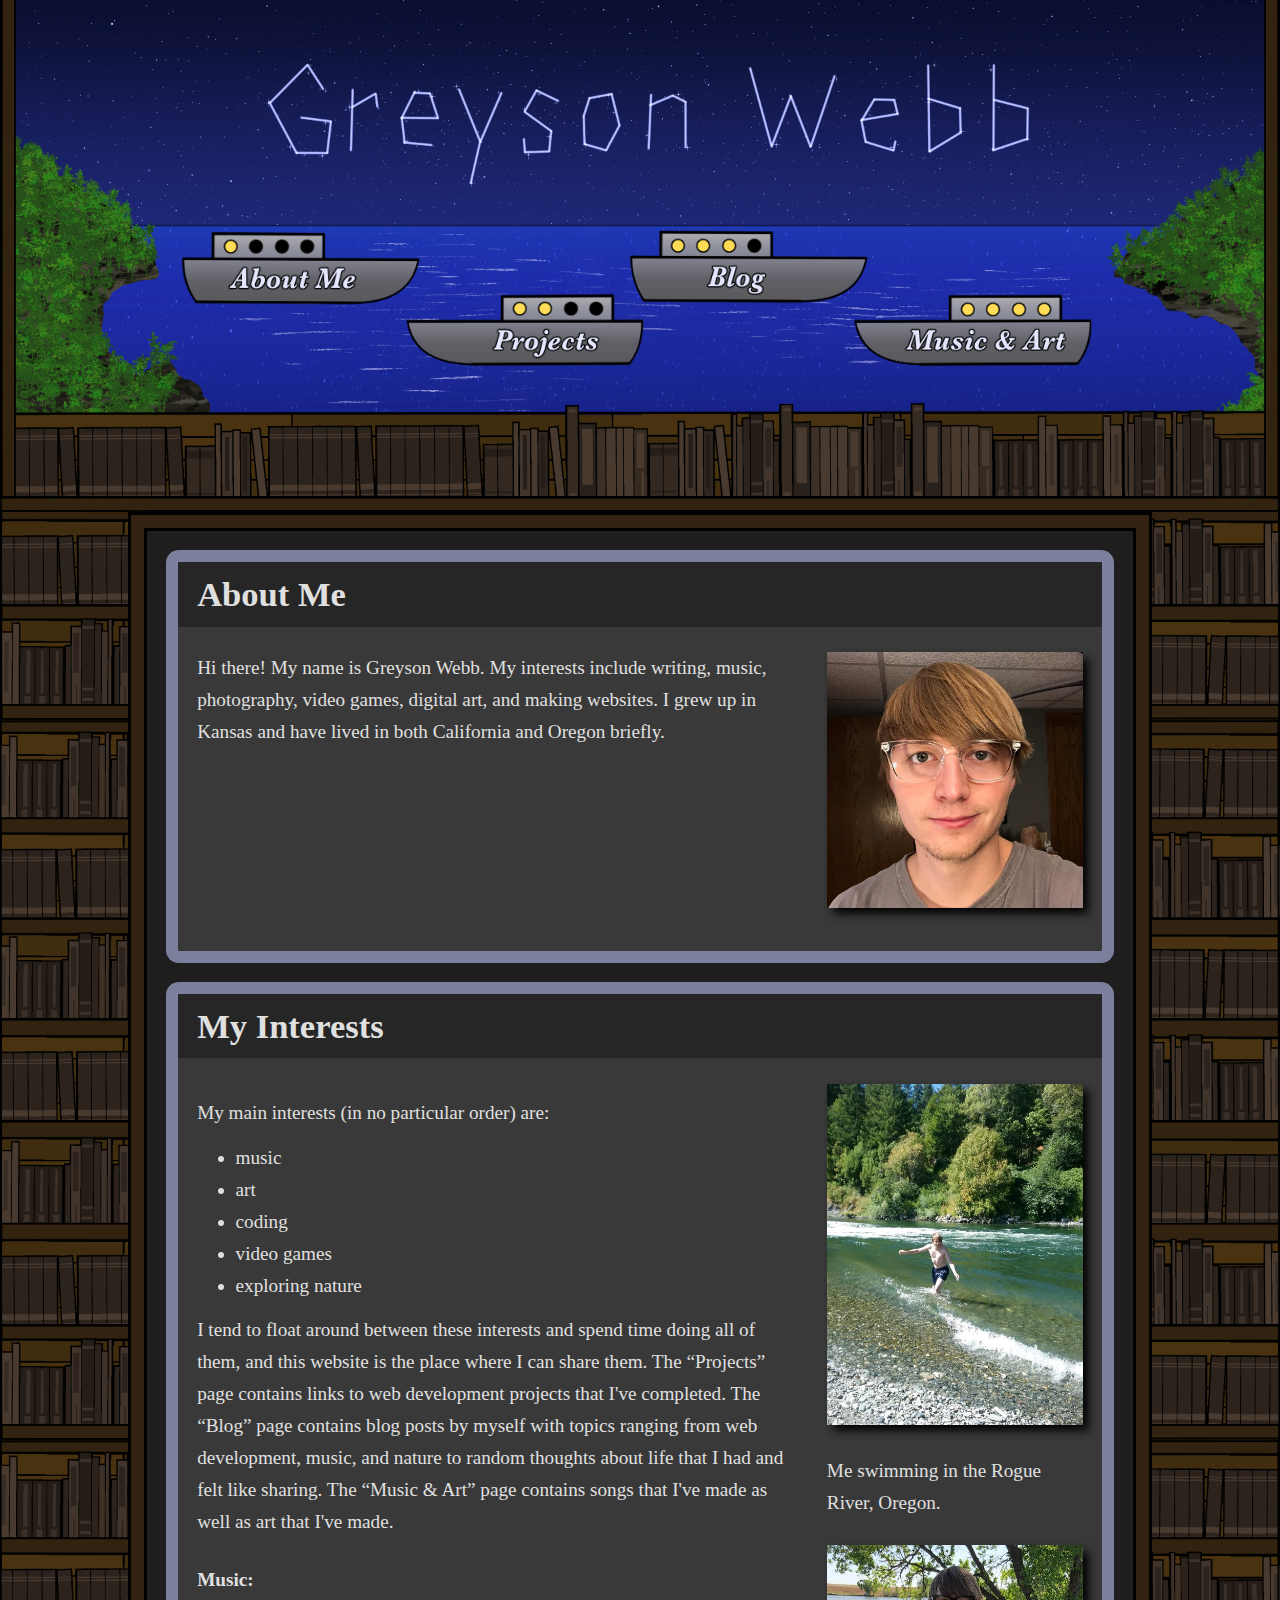
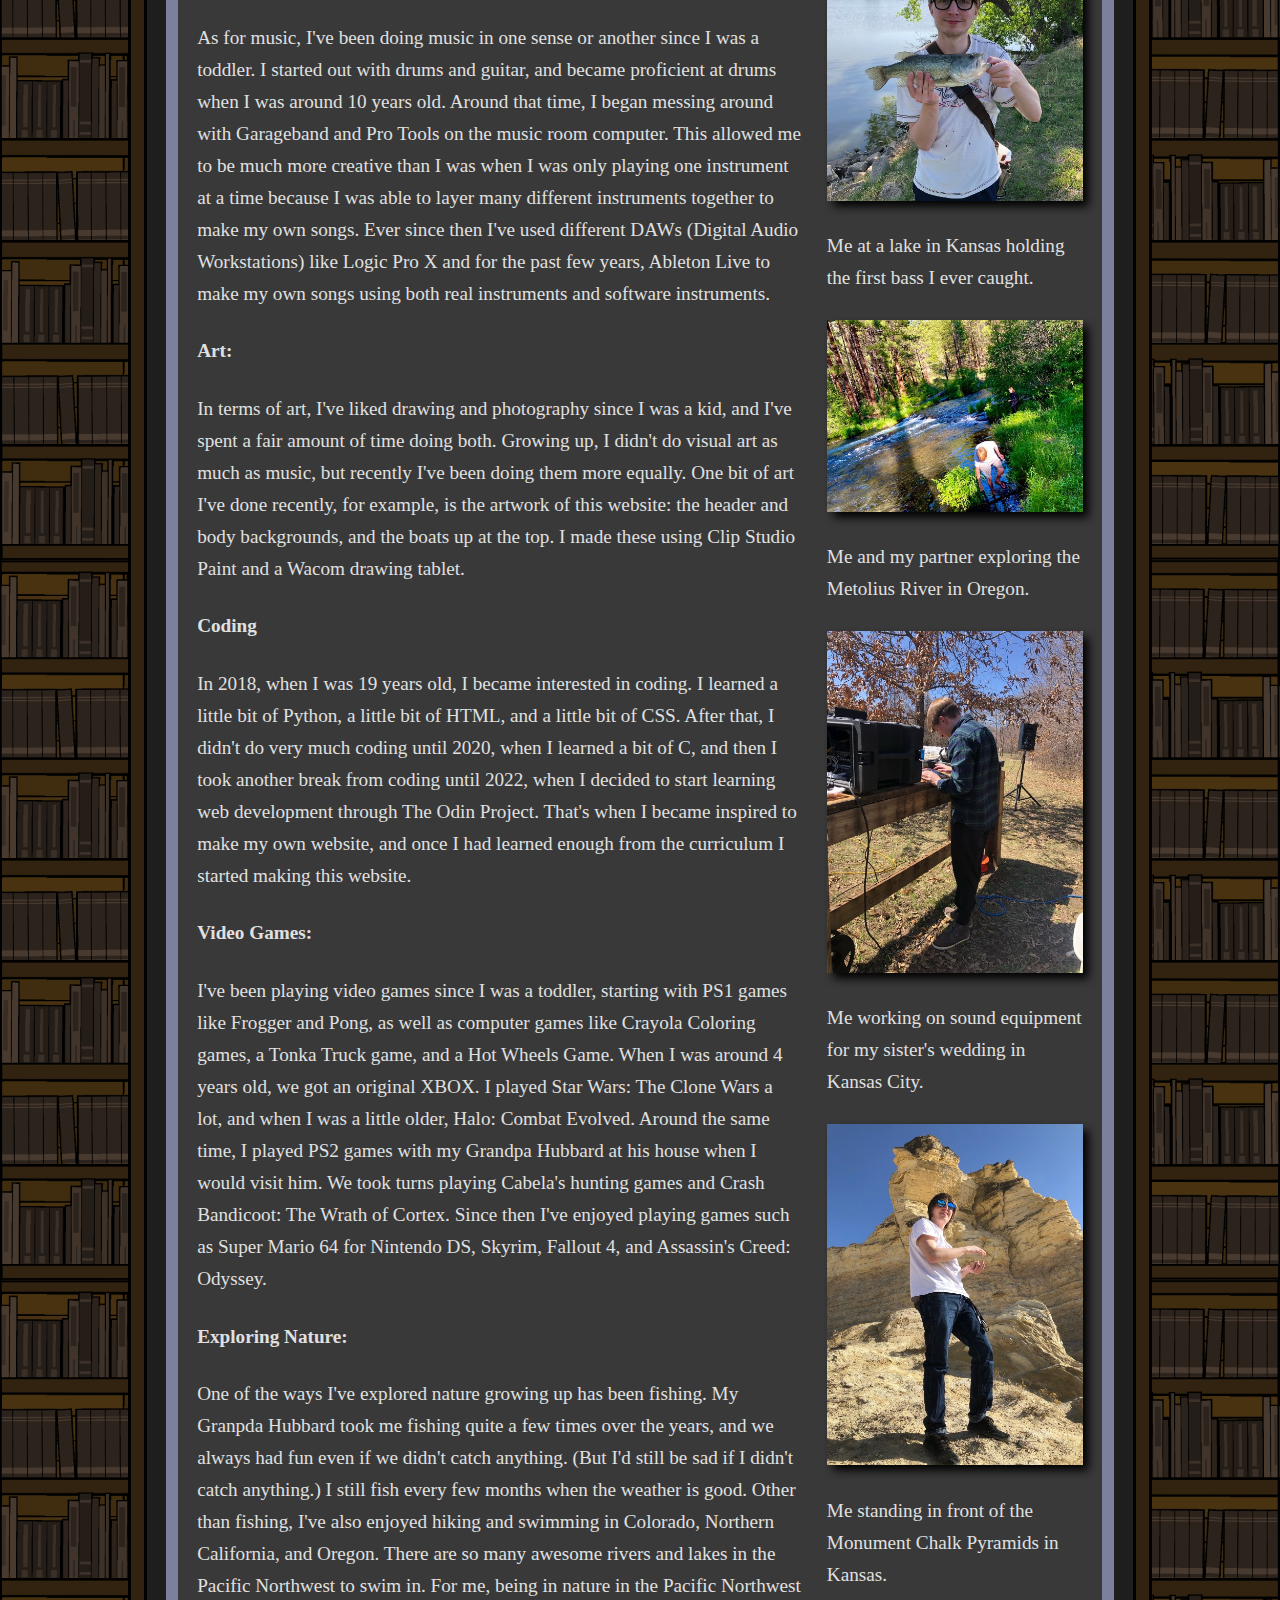
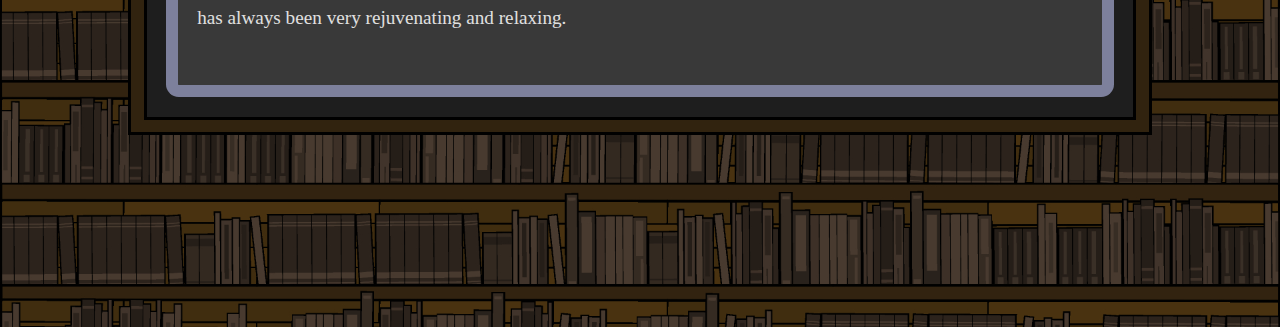
==== commit 423365c5: "edit about me" ====
--- a/index.html
+++ b/index.html
@@ -26,7 +26,7 @@
           
           <h2>About Me</h2>
           <div class="intro-content">
-            <p>Hi there! My name is Greyson Webb. I'm in the process of learning web development, and this website is my first real project. I made this website to have a place to display all of my interests, projects, my thoughts, and my music and art while also learning more about coding. In the future, I want to make my own web game, so this website serves as a stepping stone towards that goal as well.</p>
+            <p>Hi there! My name is Greyson Webb. My interests include writing, music, photography, video games, digital art, and making websites. I grew up in Kansas and have lived in both California and Oregon briefly.</p>
             <a href="img/about-me-pictures/full-size/profile-pic-2022.jpeg" target="_blank"><img src="img/about-me-pictures/thumbnail/profile-pic-thumbnail.jpg" alt="photo of me, Greyson"></a>
           </div>
 
--- a/styles.css
+++ b/styles.css
@@ -4,13 +4,15 @@
   padding: 0;
 }
 
+/* All Pages */
+
 body {
   display: flex;
   flex-direction: column;
   align-items: center;
   background-image: url("img/GW-body-Background.jpg");
   background-size: contain;
-  background-position: center;
+  background-position: top;
   background-color: rgb(13,20,35);
   font-family: Garamond, serif;
 }
@@ -22,7 +24,6 @@
   background-image: url("img/GW-Header-BG.jpg"); 
   background-size: cover; 
   background-position: bottom;
-  max-width: 1920px;
   height: 100%;
   width: 100%;
   height: 40vw;
@@ -65,10 +66,21 @@
   align-self: flex-end;
 }
 
+@keyframes rocking {
+  0% {transform: rotate(0deg);}
+  25% {transform: rotate(-2deg);}
+  50% {transform: rotate(2deg);}
+  100% {transform: rotate(0deg);}
+}
+
+.navbar li a img:hover {
+  animation: rocking 1s;
+}
 
 .navbar li a img {
   width: 20vw;
 }
+
 
 
 .content-border {
@@ -90,6 +102,19 @@
   padding: 1.5vw;
 }
 
+.content a:link { text-decoration: none; }
+
+
+.content a:visited { text-decoration: none; }
+
+
+.content a:hover { text-decoration: none; }
+
+
+.content a:active { text-decoration: none; }
+
+
+
 .intro {
   display: flex;
   flex-direction: column;
@@ -122,6 +147,10 @@
   line-height: 2.5vw;
 }
 
+/* End of All Pages */
+
+/* About Me Page */
+
 .intro-content img {
   width: 20vw;
   box-shadow: 0.5vw 0.5vw 0.7vw black;
@@ -201,3 +230,173 @@
   width: 20vw;
   box-shadow: 0.5vw 0.5vw 0.7vw black;
 }
+
+/* End of About Me Page */
+
+/* Projects Page */
+
+
+.github-link img {
+  width: 15vw;
+  box-shadow: none;
+}
+
+/* Blog Page */
+
+.blog-post {
+    display: flex;
+    flex-direction: column;
+    background-color: rgba(69, 69, 69,0.7);
+    border: 1vw solid rgba(194,199,255,0.5);
+    border-radius: 1vw;
+    padding: 1vw 1.5vw;
+    
+}
+
+.back-button div {
+  display: flex;
+  column-gap: 0.7vw;
+  color: rgb(224, 224, 224);
+  text-decoration: none;
+  font-size: 1.5vw;
+}
+
+.blog-post-header {
+  display: flex;
+  justify-content: space-between;
+  align-items: center;
+  color: rgb(224, 224, 224);
+  background-color: rgba(30, 30, 30, 0.7);
+  padding: 1vw 1.5vw;
+  margin-bottom: 2vw;
+  margin: -1vw -1.5vw 0vw -1.5vw;
+  
+}
+
+.blog-post-header h2 {
+  font-size: 2vw;
+}
+
+.blog-post-header p {
+  font-size: 1.5vw;
+  line-height: 2.5vw;
+}
+
+.blog-post-content p {
+  color: rgb(224, 224, 224);
+  margin: 1vw 0vw;
+  font-size: 1.5vw;
+  line-height: 2.5vw;
+  white-space: pre-line;
+}
+
+/* blogposts pages */
+
+.back-button {
+  width: 15vw;
+}
+
+.back-button:link { text-decoration: none; }
+
+
+.back-button:visited { text-decoration: none; }
+
+
+.back-button:hover { text-decoration: none; }
+
+
+.back-button:active { text-decoration: none; }
+
+
+
+
+/* Music and Art Page */
+
+.music {
+  display: flex;
+  flex-direction: column;
+  background-color: rgba(69, 69, 69,0.7);
+  border: 1vw solid rgba(194,199,255,0.5);
+  border-radius: 1vw;
+  padding: 1vw 1.5vw;
+}
+
+.music h2 {
+  font-size: 2.7vw;
+  color: rgb(224, 224, 224);
+  background-color: rgba(30, 30, 30, 0.7);
+  padding: 1vw 1.5vw;
+  margin-bottom: 2vw;
+  margin: -1vw -1.5vw 0vw -1.5vw;
+}
+
+.music-content {
+  display: flex;
+  flex-direction: column;
+  column-gap: 2vw;
+  margin-bottom: 2vw;
+  margin-top: 2vw;
+}
+
+.music-content p {
+  color: rgb(224, 224, 224);
+  margin: 1vw 0vw;
+  font-size: 2vw;
+  line-height: 2.5vw;
+}
+
+.art {
+  display: flex;
+  flex-direction: column;
+  background-color: rgba(69, 69, 69,0.7);
+  border: 1vw solid rgba(194,199,255,0.5);
+  border-radius: 1vw;
+  padding: 1vw 1.5vw;
+}
+
+.art h2 {
+  font-size: 2.7vw;
+  color: rgb(224, 224, 224);
+  background-color: rgba(30, 30, 30, 0.7);
+  padding: 1vw 1.5vw;
+  margin-bottom: 2vw;
+  margin: -1vw -1.5vw 0vw -1.5vw;
+}
+
+.art-content {
+  display: flex;
+  flex-direction: column;
+  column-gap: 2vw;
+  margin-bottom: 2vw;
+  margin-top: 2vw;
+}
+
+.photo-row p {
+  color: rgb(224, 224, 224);
+  margin: 0.8vw 0vw 2vw 0vw;
+  font-size: 1.5vw;
+  line-height: 2vw;
+}
+
+.photo-row {
+  display: flex;
+  justify-content: space-between;
+}
+
+.left-photo {
+  width: 30vw;
+}
+
+.right-photo {
+  width: 30vw;
+}
+
+.left-photo img {
+  width: 100%;
+  box-shadow: 0.5vw 0.5vw 0.7vw black;
+}
+
+.right-photo img {
+  width: 100%;
+  box-shadow: 0.5vw 0.5vw 0.7vw black;
+}